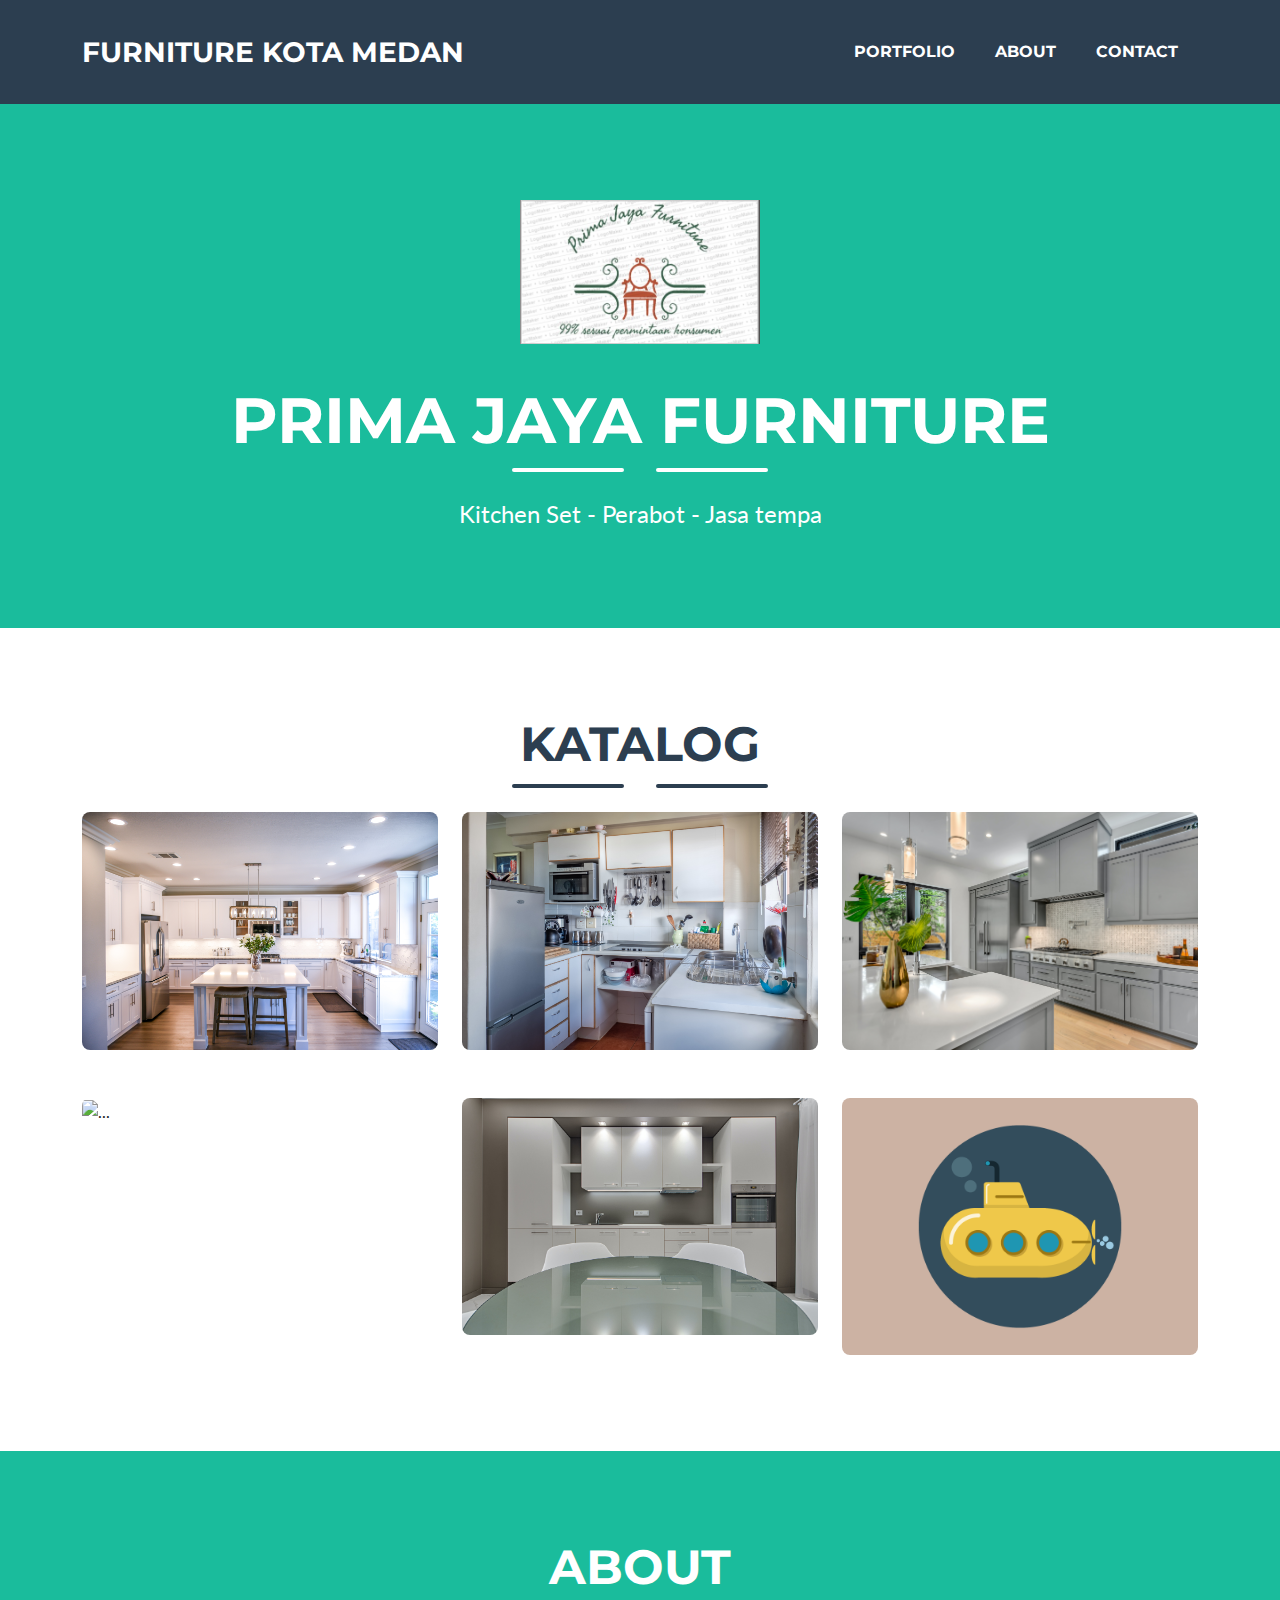
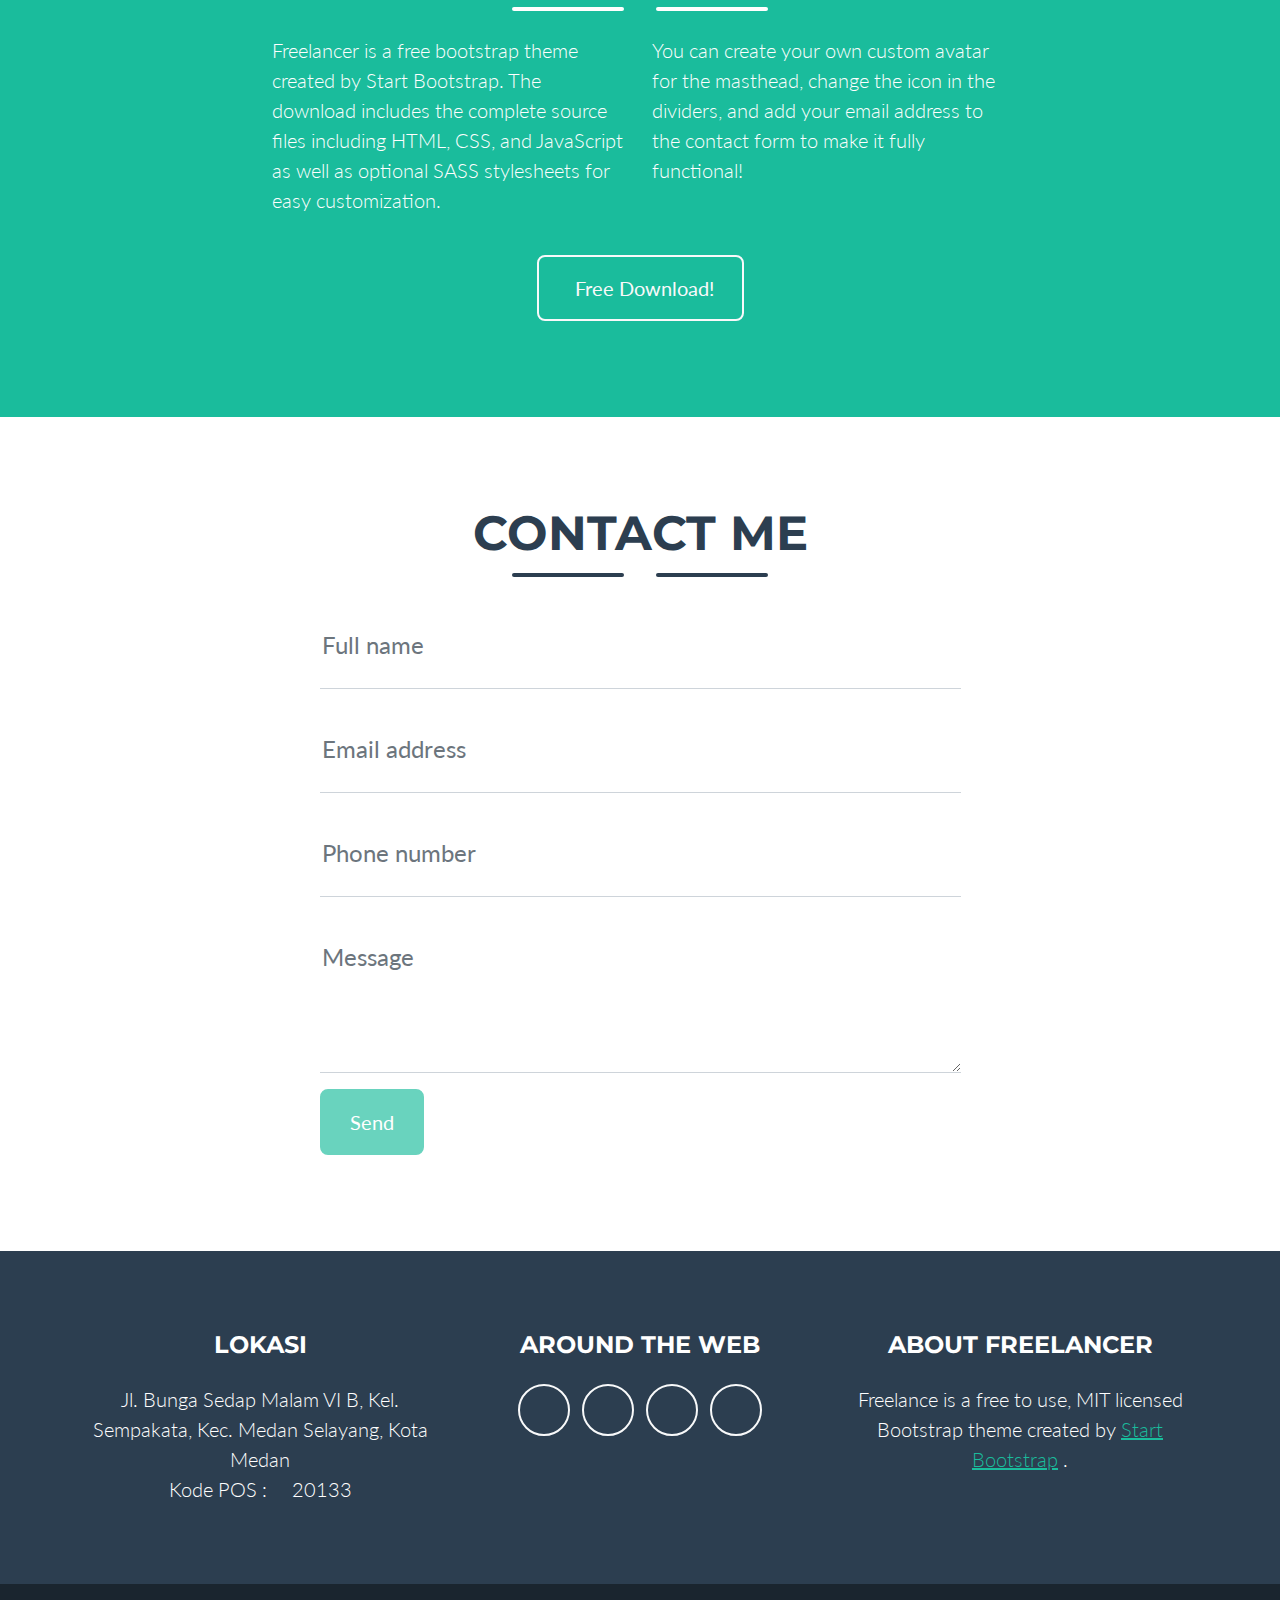
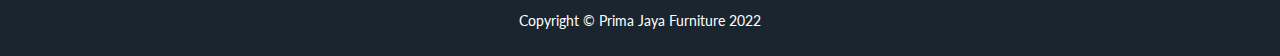
==== startbootstrap-freelancer-gh-pages/index.html @ af226b6b "coba" ====
<!DOCTYPE html>
<html lang="en">
    <head>
        <meta charset="utf-8" />
        <meta name="viewport" content="width=device-width, initial-scale=1, shrink-to-fit=no" />
        <meta name="description" content="" />
        <meta name="author" content="" />
        <title>Prima Jaya Furniture</title>
        <!-- Favicon-->
        <link rel="icon" type="image/x-icon" href="assets/favicon.ico" />
        <!-- Font Awesome icons (free version)-->
        <script src="https://use.fontawesome.com/releases/v6.1.0/js/all.js" crossorigin="anonymous"></script>
        <!-- Google fonts-->
        <link href="https://fonts.googleapis.com/css?family=Montserrat:400,700" rel="stylesheet" type="text/css" />
        <link href="https://fonts.googleapis.com/css?family=Lato:400,700,400italic,700italic" rel="stylesheet" type="text/css" />
        <!-- Core theme CSS (includes Bootstrap)-->
        <link href="css/styles.css" rel="stylesheet" />
    </head>
    <body id="page-top">
        <!-- Navigation-->
        <nav class="navbar navbar-expand-lg bg-secondary text-uppercase fixed-top" id="mainNav">
            <div class="container">
                <a class="navbar-brand" href="#page-top">Furniture Kota Medan</a>
                <button class="navbar-toggler text-uppercase font-weight-bold bg-primary text-white rounded" type="button" data-bs-toggle="collapse" data-bs-target="#navbarResponsive" aria-controls="navbarResponsive" aria-expanded="false" aria-label="Toggle navigation">
                    Menu
                    <i class="fas fa-bars"></i>
                </button>
                <div class="collapse navbar-collapse" id="navbarResponsive">
                    <ul class="navbar-nav ms-auto">
                        <li class="nav-item mx-0 mx-lg-1"><a class="nav-link py-3 px-0 px-lg-3 rounded" href="#portfolio">Portfolio</a></li>
                        <li class="nav-item mx-0 mx-lg-1"><a class="nav-link py-3 px-0 px-lg-3 rounded" href="#about">About</a></li>
                        <li class="nav-item mx-0 mx-lg-1"><a class="nav-link py-3 px-0 px-lg-3 rounded" href="#contact">Contact</a></li>
                    </ul>
                </div>
            </div>
        </nav>
        <!-- Masthead-->
        <header class="masthead bg-primary text-white text-center">
            <div class="container d-flex align-items-center flex-column">
                <!-- Masthead Avatar Image-->
                <img class="masthead-avatar mb-5 " src="assets/img/logo.jpg" alt="..." />
                <!-- Masthead Heading-->
                <h1 class="masthead-heading text-uppercase mb-0">Prima Jaya Furniture</h1>
                <!-- Icon Divider-->
                <div class="divider-custom divider-light">
                    <div class="divider-custom-line"></div>
                    <div class="divider-custom-icon"><i class='fa fa-cogs'></i></div>
                    <div class="divider-custom-line"></div>
                </div>
                <!-- Masthead Subheading-->
                <p class="masthead-subheading font-weight-light mb-0">Kitchen Set - Perabot - Jasa tempa</p>
            </div>
        </header>
        <!-- Portfolio Section-->
        <section class="page-section portfolio" id="portfolio">
            <div class="container">
                <!-- Portfolio Section Heading-->
                <h2 class="page-section-heading text-center text-uppercase text-secondary mb-0">KATALOG</h2>
                <!-- Icon Divider-->
                <div class="divider-custom">
                    <div class="divider-custom-line"></div>
                    <div class="divider-custom-icon"><i class='fa fa-shopping-basket'></i></div>
                    <div class="divider-custom-line"></div>
                </div>
                <!-- Portfolio Grid Items-->
                <div class="row justify-content-center">
                    <!-- Portfolio Item 1-->
                    <div class="col-md-6 col-lg-4 mb-5">
                        <div class="portfolio-item mx-auto" data-bs-toggle="modal" data-bs-target="#portfolioModal1">
                            <div class="portfolio-item-caption d-flex align-items-center justify-content-center h-100 w-100">
                                <div class="portfolio-item-caption-content text-center text-white"><i class="fas fa-plus fa-3x"></i></div>
                            </div>
                            <img class="img-fluid" src="assets/img/portfolio/sp1.jpg" alt="..." />
                        </div>
                    </div>
                    <!-- Portfolio Item 2-->
                    <div class="col-md-6 col-lg-4 mb-5">
                        <div class="portfolio-item mx-auto" data-bs-toggle="modal" data-bs-target="#portfolioModal2">
                            <div class="portfolio-item-caption d-flex align-items-center justify-content-center h-100 w-100">
                                <div class="portfolio-item-caption-content text-center text-white"><i class="fas fa-plus fa-3x"></i></div>
                            </div>
                            <img class="img-fluid" src="assets/img/portfolio/sp2.jpg" alt="..." />
                        </div>
                    </div>
                    <!-- Portfolio Item 3-->
                    <div class="col-md-6 col-lg-4 mb-5">
                        <div class="portfolio-item mx-auto" data-bs-toggle="modal" data-bs-target="#portfolioModal3">
                            <div class="portfolio-item-caption d-flex align-items-center justify-content-center h-100 w-100">
                                <div class="portfolio-item-caption-content text-center text-white"><i class="fas fa-plus fa-3x"></i></div>
                            </div>
                            <img class="img-fluid" src="assets/img/portfolio/sp3.jpg" alt="..." />
                        </div>
                    </div>
                    <!-- Portfolio Item 4-->
                    <div class="col-md-6 col-lg-4 mb-5 mb-lg-0">
                        <div class="portfolio-item mx-auto" data-bs-toggle="modal" data-bs-target="#portfolioModal4">
                            <div class="portfolio-item-caption d-flex align-items-center justify-content-center h-100 w-100">
                                <div class="portfolio-item-caption-content text-center text-white"><i class="fas fa-plus fa-3x"></i></div>
                            </div>
                            <img class="img-fluid" src="assets/img/portfolio/sp4.jpg" alt="..." />
                        </div>
                    </div>
                    <!-- Portfolio Item 5-->
                    <div class="col-md-6 col-lg-4 mb-5 mb-md-0">
                        <div class="portfolio-item mx-auto" data-bs-toggle="modal" data-bs-target="#portfolioModal5">
                            <div class="portfolio-item-caption d-flex align-items-center justify-content-center h-100 w-100">
                                <div class="portfolio-item-caption-content text-center text-white"><i class="fas fa-plus fa-3x"></i></div>
                            </div>
                            <img class="img-fluid" src="assets/img/portfolio/sp5.jpg" alt="..." />
                        </div>
                    </div>
                    <!-- Portfolio Item 6-->
                    <div class="col-md-6 col-lg-4">
                        <div class="portfolio-item mx-auto" data-bs-toggle="modal" data-bs-target="#portfolioModal6">
                            <div class="portfolio-item-caption d-flex align-items-center justify-content-center h-100 w-100">
                                <div class="portfolio-item-caption-content text-center text-white"><i class="fas fa-plus fa-3x"></i></div>
                            </div>
                            <img class="img-fluid" src="assets/img/portfolio/submarine.png" alt="..." />
                        </div>
                    </div>
                </div>
            </div>
        </section>
        <!-- About Section-->
        <section class="page-section bg-primary text-white mb-0" id="about">
            <div class="container">
                <!-- About Section Heading-->
                <h2 class="page-section-heading text-center text-uppercase text-white">About</h2>
                <!-- Icon Divider-->
                <div class="divider-custom divider-light">
                    <div class="divider-custom-line"></div>
                    <div class="divider-custom-icon"><i class="fas fa-star"></i></div>
                    <div class="divider-custom-line"></div>
                </div>
                <!-- About Section Content-->
                <div class="row">
                    <div class="col-lg-4 ms-auto"><p class="lead">Freelancer is a free bootstrap theme created by Start Bootstrap. The download includes the complete source files including HTML, CSS, and JavaScript as well as optional SASS stylesheets for easy customization.</p></div>
                    <div class="col-lg-4 me-auto"><p class="lead">You can create your own custom avatar for the masthead, change the icon in the dividers, and add your email address to the contact form to make it fully functional!</p></div>
                </div>
                <!-- About Section Button-->
                <div class="text-center mt-4">
                    <a class="btn btn-xl btn-outline-light" href="https://startbootstrap.com/theme/freelancer/">
                        <i class="fas fa-download me-2"></i>
                        Free Download!
                    </a>
                </div>
            </div>
        </section>
        <!-- Contact Section-->
        <section class="page-section" id="contact">
            <div class="container">
                <!-- Contact Section Heading-->
                <h2 class="page-section-heading text-center text-uppercase text-secondary mb-0">Contact Me</h2>
                <!-- Icon Divider-->
                <div class="divider-custom">
                    <div class="divider-custom-line"></div>
                    <div class="divider-custom-icon"><i class="fas fa-star"></i></div>
                    <div class="divider-custom-line"></div>
                </div>
                <!-- Contact Section Form-->
                <div class="row justify-content-center">
                    <div class="col-lg-8 col-xl-7">
                        <!-- * * * * * * * * * * * * * * *-->
                        <!-- * * SB Forms Contact Form * *-->
                        <!-- * * * * * * * * * * * * * * *-->
                        <!-- This form is pre-integrated with SB Forms.-->
                        <!-- To make this form functional, sign up at-->
                        <!-- https://startbootstrap.com/solution/contact-forms-->
                        <!-- to get an API token!-->
                        <form id="contactForm" data-sb-form-api-token="API_TOKEN">
                            <!-- Name input-->
                            <div class="form-floating mb-3">
                                <input class="form-control" id="name" type="text" placeholder="Enter your name..." data-sb-validations="required" />
                                <label for="name">Full name</label>
                                <div class="invalid-feedback" data-sb-feedback="name:required">A name is required.</div>
                            </div>
                            <!-- Email address input-->
                            <div class="form-floating mb-3">
                                <input class="form-control" id="email" type="email" placeholder="name@example.com" data-sb-validations="required,email" />
                                <label for="email">Email address</label>
                                <div class="invalid-feedback" data-sb-feedback="email:required">An email is required.</div>
                                <div class="invalid-feedback" data-sb-feedback="email:email">Email is not valid.</div>
                            </div>
                            <!-- Phone number input-->
                            <div class="form-floating mb-3">
                                <input class="form-control" id="phone" type="tel" placeholder="(123) 456-7890" data-sb-validations="required" />
                                <label for="phone">Phone number</label>
                                <div class="invalid-feedback" data-sb-feedback="phone:required">A phone number is required.</div>
                            </div>
                            <!-- Message input-->
                            <div class="form-floating mb-3">
                                <textarea class="form-control" id="message" type="text" placeholder="Enter your message here..." style="height: 10rem" data-sb-validations="required"></textarea>
                                <label for="message">Message</label>
                                <div class="invalid-feedback" data-sb-feedback="message:required">A message is required.</div>
                            </div>
                            <!-- Submit success message-->
                            <!---->
                            <!-- This is what your users will see when the form-->
                            <!-- has successfully submitted-->
                            <div class="d-none" id="submitSuccessMessage">
                                <div class="text-center mb-3">
                                    <div class="fw-bolder">Form submission successful!</div>
                                    To activate this form, sign up at
                                    <br />
                                    <a href="https://startbootstrap.com/solution/contact-forms">https://startbootstrap.com/solution/contact-forms</a>
                                </div>
                            </div>
                            <!-- Submit error message-->
                            <!---->
                            <!-- This is what your users will see when there is-->
                            <!-- an error submitting the form-->
                            <div class="d-none" id="submitErrorMessage"><div class="text-center text-danger mb-3">Error sending message!</div></div>
                            <!-- Submit Button-->
                            <button class="btn btn-primary btn-xl disabled" id="submitButton" type="submit">Send</button>
                        </form>
                    </div>
                </div>
            </div>
        </section>
        <!-- Footer-->
        <footer class="footer text-center">
            <div class="container">
                <div class="row">
                    <!-- Footer Location-->
                    <div class="col-lg-4 mb-5 mb-lg-0">
                        <h4 class="text-uppercase mb-4">Lokasi</h4>
                        <p class="lead mb-0">
                            Jl. Bunga Sedap Malam VI B, Kel. Sempakata, Kec. Medan Selayang, Kota Medan
                            <br />
                            Kode POS&nbsp;: &nbsp;&nbsp;&nbsp; 20133
                        </p>
                    </div>
                    <!-- Footer Social Icons-->
                    <div class="col-lg-4 mb-5 mb-lg-0">
                        <h4 class="text-uppercase mb-4">Around the Web</h4>
                        <a class="btn btn-outline-light btn-social mx-1" href="https://m.facebook.com"><i class="fab fa-fw fa-facebook-f"></i></a>
                        <a class="btn btn-outline-light btn-social mx-1" href="#!"><i class="fab fa-fw fa-twitter"></i></a>
                        <a class="btn btn-outline-light btn-social mx-1" href="#!"><i class="fab fa-fw fa-linkedin-in"></i></a>
                        <a class="btn btn-outline-light btn-social mx-1" href="#!"><i class="fab fa-fw fa-dribbble"></i></a>
                    </div>
                    <!-- Footer About Text-->
                    <div class="col-lg-4">
                        <h4 class="text-uppercase mb-4">About Freelancer</h4>
                        <p class="lead mb-0">
                            Freelance is a free to use, MIT licensed Bootstrap theme created by
                            <a href="http://startbootstrap.com">Start Bootstrap</a>
                            .
                        </p>
                    </div>
                </div>
            </div>
        </footer>
        <!-- Copyright Section-->
        <div class="copyright py-4 text-center text-white">
            <div class="container"><small>Copyright &copy; Prima Jaya Furniture 2022</small></div>
        </div>
        <!-- Portfolio Modals-->
        <!-- Portfolio Modal 1-->
        <div class="portfolio-modal modal fade" id="portfolioModal1" tabindex="-1" aria-labelledby="portfolioModal1" aria-hidden="true">
            <div class="modal-dialog modal-xl">
                <div class="modal-content">
                    <div class="modal-header border-0"><button class="btn-close" type="button" data-bs-dismiss="modal" aria-label="Close"></button></div>
                    <div class="modal-body text-center pb-5">
                        <div class="container">
                            <div class="row justify-content-center">
                                <div class="col-lg-8">
                                    <!-- Portfolio Modal - Title-->
                                    <h2 class="portfolio-modal-title text-secondary text-uppercase mb-0">Log Cabin</h2>
                                    <!-- Icon Divider-->
                                    <div class="divider-custom">
                                        <div class="divider-custom-line"></div>
                                        <div class="divider-custom-icon"><i class="fas fa-star"></i></div>
                                        <div class="divider-custom-line"></div>
                                    </div>
                                    <!-- Portfolio Modal - Image-->
                                    <img class="img-fluid rounded mb-5" src="assets/img/portfolio/cabin.png" alt="..." />
                                    <!-- Portfolio Modal - Text-->
                                    <p class="mb-4">Lorem ipsum dolor sit amet, consectetur adipisicing elit. Mollitia neque assumenda ipsam nihil, molestias magnam, recusandae quos quis inventore quisquam velit asperiores, vitae? Reprehenderit soluta, eos quod consequuntur itaque. Nam.</p>
                                    <button class="btn btn-primary" data-bs-dismiss="modal">
                                        <i class="fas fa-xmark fa-fw"></i>
                                        Close Window
                                    </button>
                                </div>
                            </div>
                        </div>
                    </div>
                </div>
            </div>
        </div>
        <!-- Portfolio Modal 2-->
        <div class="portfolio-modal modal fade" id="portfolioModal2" tabindex="-1" aria-labelledby="portfolioModal2" aria-hidden="true">
            <div class="modal-dialog modal-xl">
                <div class="modal-content">
                    <div class="modal-header border-0"><button class="btn-close" type="button" data-bs-dismiss="modal" aria-label="Close"></button></div>
                    <div class="modal-body text-center pb-5">
                        <div class="container">
                            <div class="row justify-content-center">
                                <div class="col-lg-8">
                                    <!-- Portfolio Modal - Title-->
                                    <h2 class="portfolio-modal-title text-secondary text-uppercase mb-0">Tasty Cake</h2>
                                    <!-- Icon Divider-->
                                    <div class="divider-custom">
                                        <div class="divider-custom-line"></div>
                                        <div class="divider-custom-icon"><i class="fas fa-star"></i></div>
                                        <div class="divider-custom-line"></div>
                                    </div>
                                    <!-- Portfolio Modal - Image-->
                                    <img class="img-fluid rounded mb-5" src="assets/img/portfolio/cake.png" alt="..." />
                                    <!-- Portfolio Modal - Text-->
                                    <p class="mb-4">Lorem ipsum dolor sit amet, consectetur adipisicing elit. Mollitia neque assumenda ipsam nihil, molestias magnam, recusandae quos quis inventore quisquam velit asperiores, vitae? Reprehenderit soluta, eos quod consequuntur itaque. Nam.</p>
                                    <button class="btn btn-primary" data-bs-dismiss="modal">
                                        <i class="fas fa-xmark fa-fw"></i>
                                        Close Window
                                    </button>
                                </div>
                            </div>
                        </div>
                    </div>
                </div>
            </div>
        </div>
        <!-- Portfolio Modal 3-->
        <div class="portfolio-modal modal fade" id="portfolioModal3" tabindex="-1" aria-labelledby="portfolioModal3" aria-hidden="true">
            <div class="modal-dialog modal-xl">
                <div class="modal-content">
                    <div class="modal-header border-0"><button class="btn-close" type="button" data-bs-dismiss="modal" aria-label="Close"></button></div>
                    <div class="modal-body text-center pb-5">
                        <div class="container">
                            <div class="row justify-content-center">
                                <div class="col-lg-8">
                                    <!-- Portfolio Modal - Title-->
                                    <h2 class="portfolio-modal-title text-secondary text-uppercase mb-0">Circus Tent</h2>
                                    <!-- Icon Divider-->
                                    <div class="divider-custom">
                                        <div class="divider-custom-line"></div>
                                        <div class="divider-custom-icon"><i class="fas fa-star"></i></div>
                                        <div class="divider-custom-line"></div>
                                    </div>
                                    <!-- Portfolio Modal - Image-->
                                    <img class="img-fluid rounded mb-5" src="assets/img/portfolio/circus.png" alt="..." />
                                    <!-- Portfolio Modal - Text-->
                                    <p class="mb-4">Lorem ipsum dolor sit amet, consectetur adipisicing elit. Mollitia neque assumenda ipsam nihil, molestias magnam, recusandae quos quis inventore quisquam velit asperiores, vitae? Reprehenderit soluta, eos quod consequuntur itaque. Nam.</p>
                                    <button class="btn btn-primary" data-bs-dismiss="modal">
                                        <i class="fas fa-xmark fa-fw"></i>
                                        Close Window
                                    </button>
                                </div>
                            </div>
                        </div>
                    </div>
                </div>
            </div>
        </div>
        <!-- Portfolio Modal 4-->
        <div class="portfolio-modal modal fade" id="portfolioModal4" tabindex="-1" aria-labelledby="portfolioModal4" aria-hidden="true">
            <div class="modal-dialog modal-xl">
                <div class="modal-content">
                    <div class="modal-header border-0"><button class="btn-close" type="button" data-bs-dismiss="modal" aria-label="Close"></button></div>
                    <div class="modal-body text-center pb-5">
                        <div class="container">
                            <div class="row justify-content-center">
                                <div class="col-lg-8">
                                    <!-- Portfolio Modal - Title-->
                                    <h2 class="portfolio-modal-title text-secondary text-uppercase mb-0">Controller</h2>
                                    <!-- Icon Divider-->
                                    <div class="divider-custom">
                                        <div class="divider-custom-line"></div>
                                        <div class="divider-custom-icon"><i class="fas fa-star"></i></div>
                                        <div class="divider-custom-line"></div>
                                    </div>
                                    <!-- Portfolio Modal - Image-->
                                    <img class="img-fluid rounded mb-5" src="assets/img/portfolio/game.png" alt="..." />
                                    <!-- Portfolio Modal - Text-->
                                    <p class="mb-4">Lorem ipsum dolor sit amet, consectetur adipisicing elit. Mollitia neque assumenda ipsam nihil, molestias magnam, recusandae quos quis inventore quisquam velit asperiores, vitae? Reprehenderit soluta, eos quod consequuntur itaque. Nam.</p>
                                    <button class="btn btn-primary" data-bs-dismiss="modal">
                                        <i class="fas fa-xmark fa-fw"></i>
                                        Close Window
                                    </button>
                                </div>
                            </div>
                        </div>
                    </div>
                </div>
            </div>
        </div>
        <!-- Portfolio Modal 5-->
        <div class="portfolio-modal modal fade" id="portfolioModal5" tabindex="-1" aria-labelledby="portfolioModal5" aria-hidden="true">
            <div class="modal-dialog modal-xl">
                <div class="modal-content">
                    <div class="modal-header border-0"><button class="btn-close" type="button" data-bs-dismiss="modal" aria-label="Close"></button></div>
                    <div class="modal-body text-center pb-5">
                        <div class="container">
                            <div class="row justify-content-center">
                                <div class="col-lg-8">
                                    <!-- Portfolio Modal - Title-->
                                    <h2 class="portfolio-modal-title text-secondary text-uppercase mb-0">Locked Safe</h2>
                                    <!-- Icon Divider-->
                                    <div class="divider-custom">
                                        <div class="divider-custom-line"></div>
                                        <div class="divider-custom-icon"><i class="fas fa-star"></i></div>
                                        <div class="divider-custom-line"></div>
                                    </div>
                                    <!-- Portfolio Modal - Image-->
                                    <img class="img-fluid rounded mb-5" src="assets/img/portfolio/safe.png" alt="..." />
                                    <!-- Portfolio Modal - Text-->
                                    <p class="mb-4">Lorem ipsum dolor sit amet, consectetur adipisicing elit. Mollitia neque assumenda ipsam nihil, molestias magnam, recusandae quos quis inventore quisquam velit asperiores, vitae? Reprehenderit soluta, eos quod consequuntur itaque. Nam.</p>
                                    <button class="btn btn-primary" data-bs-dismiss="modal">
                                        <i class="fas fa-xmark fa-fw"></i>
                                        Close Window
                                    </button>
                                </div>
                            </div>
                        </div>
                    </div>
                </div>
            </div>
        </div>
        <!-- Portfolio Modal 6-->
        <div class="portfolio-modal modal fade" id="portfolioModal6" tabindex="-1" aria-labelledby="portfolioModal6" aria-hidden="true">
            <div class="modal-dialog modal-xl">
                <div class="modal-content">
                    <div class="modal-header border-0"><button class="btn-close" type="button" data-bs-dismiss="modal" aria-label="Close"></button></div>
                    <div class="modal-body text-center pb-5">
                        <div class="container">
                            <div class="row justify-content-center">
                                <div class="col-lg-8">
                                    <!-- Portfolio Modal - Title-->
                                    <h2 class="portfolio-modal-title text-secondary text-uppercase mb-0">Submarine</h2>
                                    <!-- Icon Divider-->
                                    <div class="divider-custom">
                                        <div class="divider-custom-line"></div>
                                        <div class="divider-custom-icon"><i class="fas fa-star"></i></div>
                                        <div class="divider-custom-line"></div>
                                    </div>
                                    <!-- Portfolio Modal - Image-->
                                    <img class="img-fluid rounded mb-5" src="assets/img/portfolio/submarine.png" alt="..." />
                                    <!-- Portfolio Modal - Text-->
                                    <p class="mb-4">Lorem ipsum dolor sit amet, consectetur adipisicing elit. Mollitia neque assumenda ipsam nihil, molestias magnam, recusandae quos quis inventore quisquam velit asperiores, vitae? Reprehenderit soluta, eos quod consequuntur itaque. Nam.</p>
                                    <button class="btn btn-primary" data-bs-dismiss="modal">
                                        <i class="fas fa-xmark fa-fw"></i>
                                        Close Window
                                    </button>
                                </div>
                            </div>
                        </div>
                    </div>
                </div>
            </div>
        </div>
        <!-- Bootstrap core JS-->
        <script src="https://cdn.jsdelivr.net/npm/bootstrap@5.1.3/dist/js/bootstrap.bundle.min.js"></script>
        <!-- Core theme JS-->
        <script src="js/scripts.js"></script>
        <!-- * * * * * * * * * * * * * * * * * * * * * * * * * * * * * * * * * * * * * * * *-->
        <!-- * *                               SB Forms JS                               * *-->
        <!-- * * Activate your form at https://startbootstrap.com/solution/contact-forms * *-->
        <!-- * * * * * * * * * * * * * * * * * * * * * * * * * * * * * * * * * * * * * * * *-->
        <script src="https://cdn.startbootstrap.com/sb-forms-latest.js"></script>
    </body>
</html>
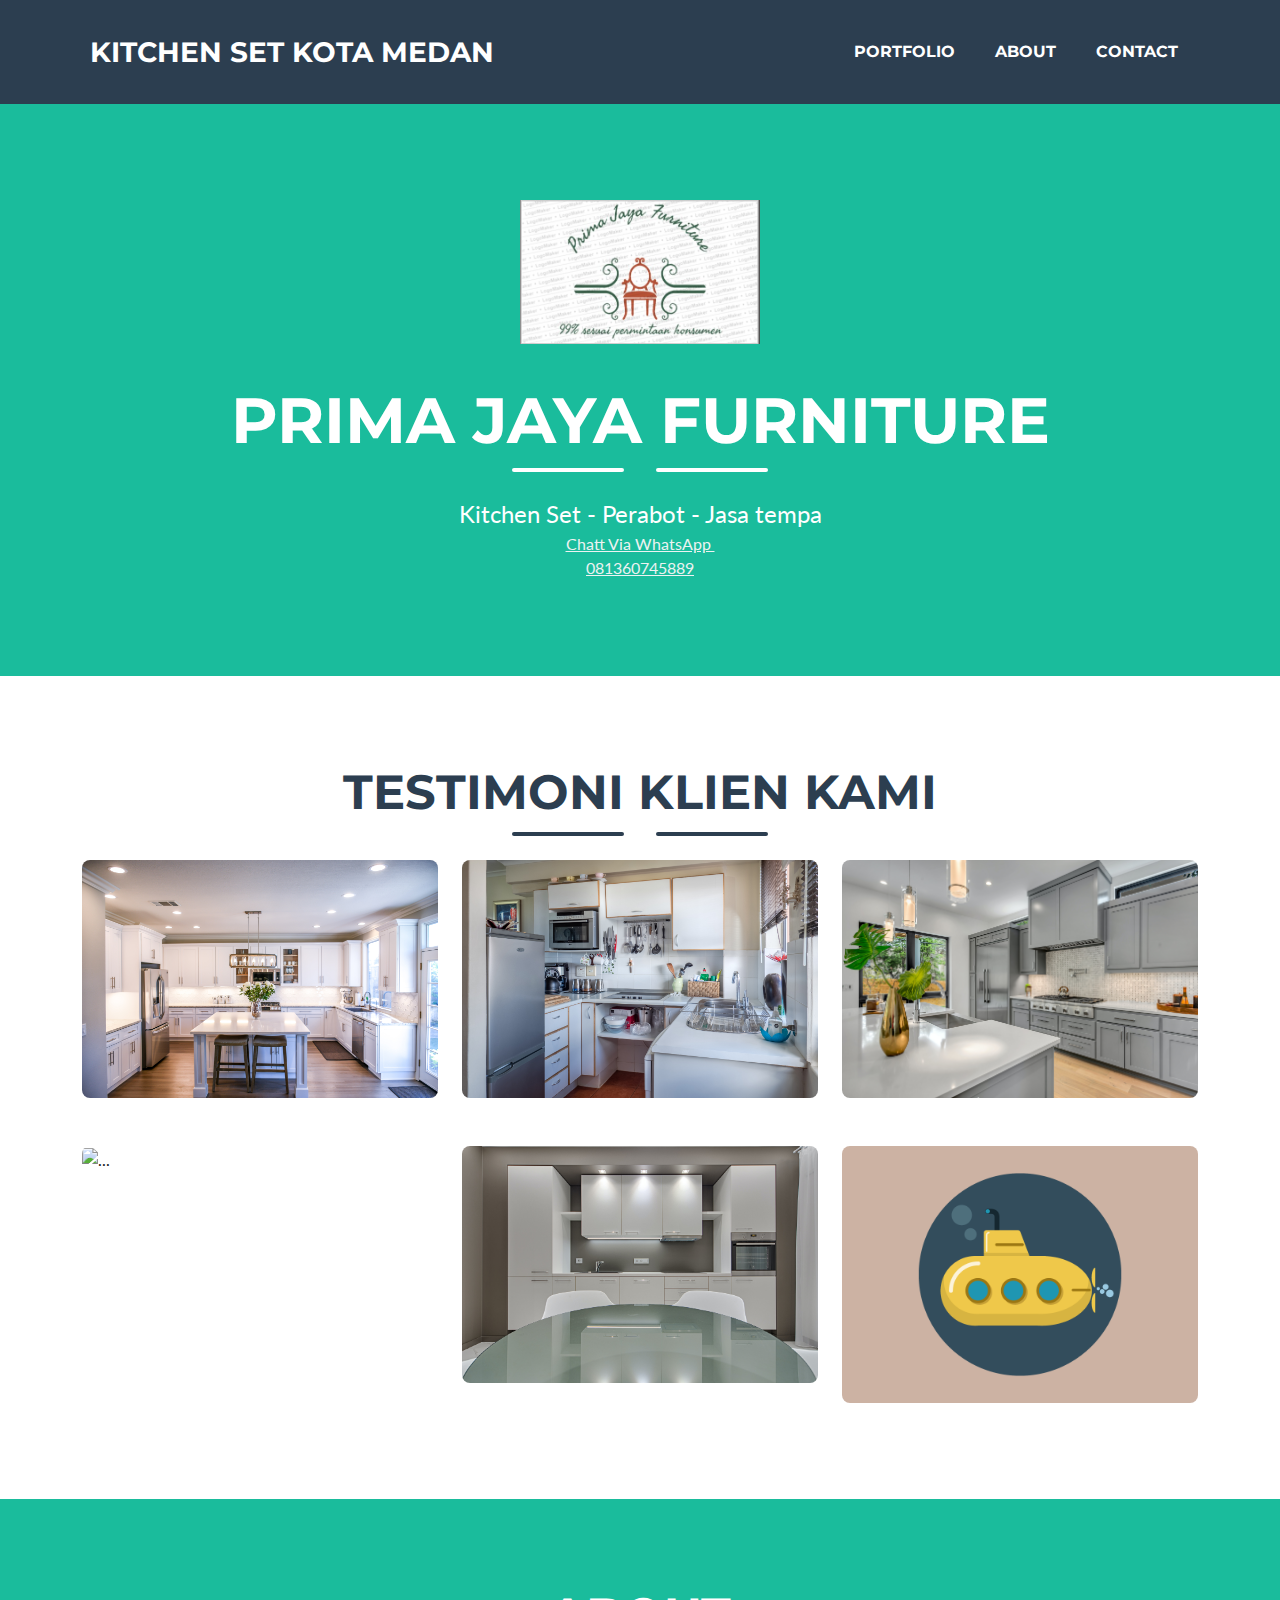
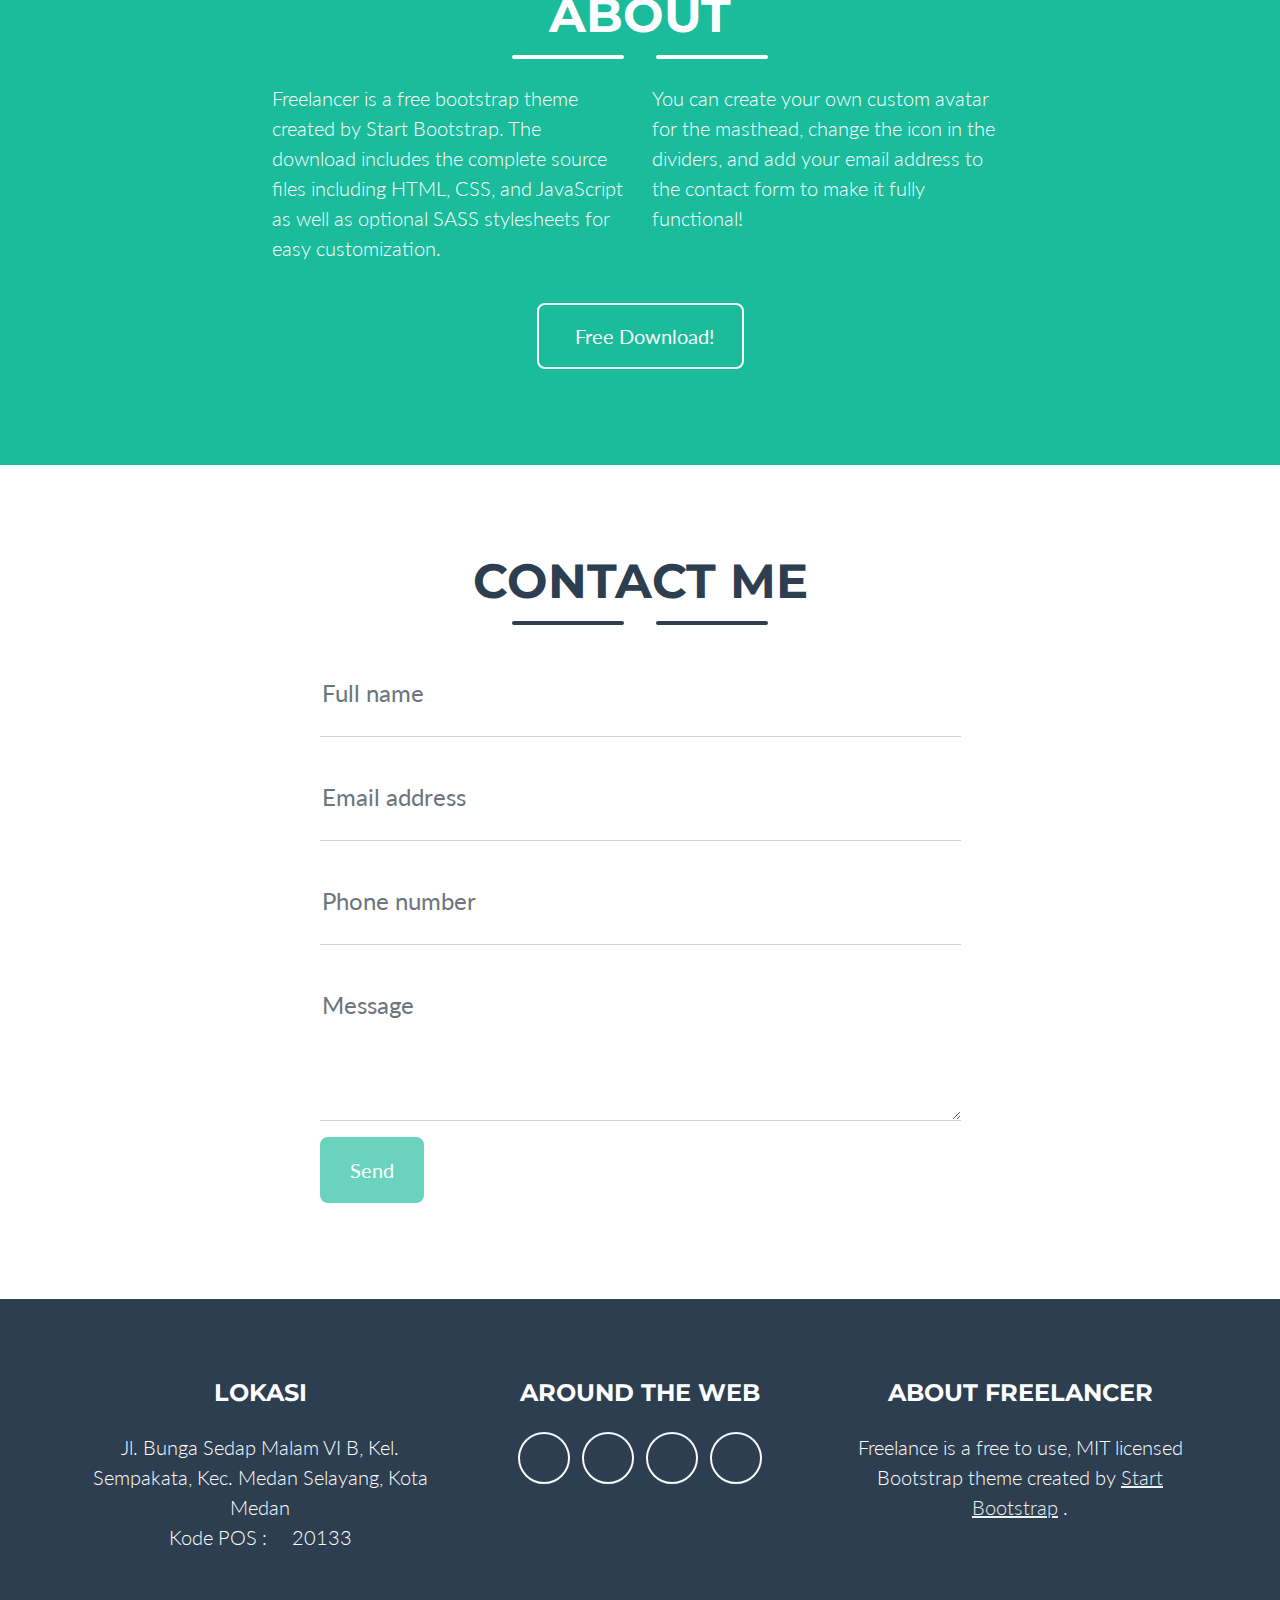
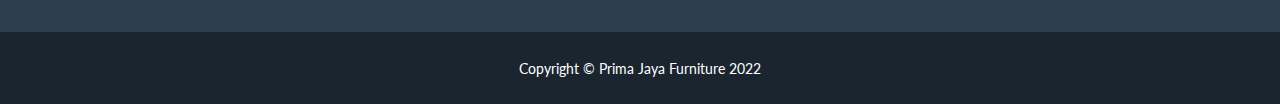
==== commit f541195a: "tambah fitur wa" ====
--- a/startbootstrap-freelancer-gh-pages/index.html
+++ b/startbootstrap-freelancer-gh-pages/index.html
@@ -20,7 +20,7 @@
         <!-- Navigation-->
         <nav class="navbar navbar-expand-lg bg-secondary text-uppercase fixed-top" id="mainNav">
             <div class="container">
-                <a class="navbar-brand" href="#page-top">Furniture Kota Medan</a>
+                <a class="navbar-brand" href="#page-top"><i class="fa-solid fa-kitchen-set"></i>&nbsp;Kitchen Set Kota Medan&nbsp;<i class="fa-solid fa-fire-burner"></i></a>
                 <button class="navbar-toggler text-uppercase font-weight-bold bg-primary text-white rounded" type="button" data-bs-toggle="collapse" data-bs-target="#navbarResponsive" aria-controls="navbarResponsive" aria-expanded="false" aria-label="Toggle navigation">
                     Menu
                     <i class="fas fa-bars"></i>
@@ -49,13 +49,14 @@
                 </div>
                 <!-- Masthead Subheading-->
                 <p class="masthead-subheading font-weight-light mb-0">Kitchen Set - Perabot - Jasa tempa</p>
+                <a href="https://api.whatsapp.com/send?phone=6281360745889&text=Hallo%20Kamin%20Siap%20Melayani%20Anda!">Chatt Via WhatsApp&nbsp;<i class="fa-brands fa-whatsapp"></i></br>081360745889</a>
             </div>
         </header>
         <!-- Portfolio Section-->
         <section class="page-section portfolio" id="portfolio">
             <div class="container">
                 <!-- Portfolio Section Heading-->
-                <h2 class="page-section-heading text-center text-uppercase text-secondary mb-0">KATALOG</h2>
+                <h2 class="page-section-heading text-center text-uppercase text-secondary mb-0">TESTIMONI KLIEN KAMI</h2>
                 <!-- Icon Divider-->
                 <div class="divider-custom">
                     <div class="divider-custom-line"></div>
